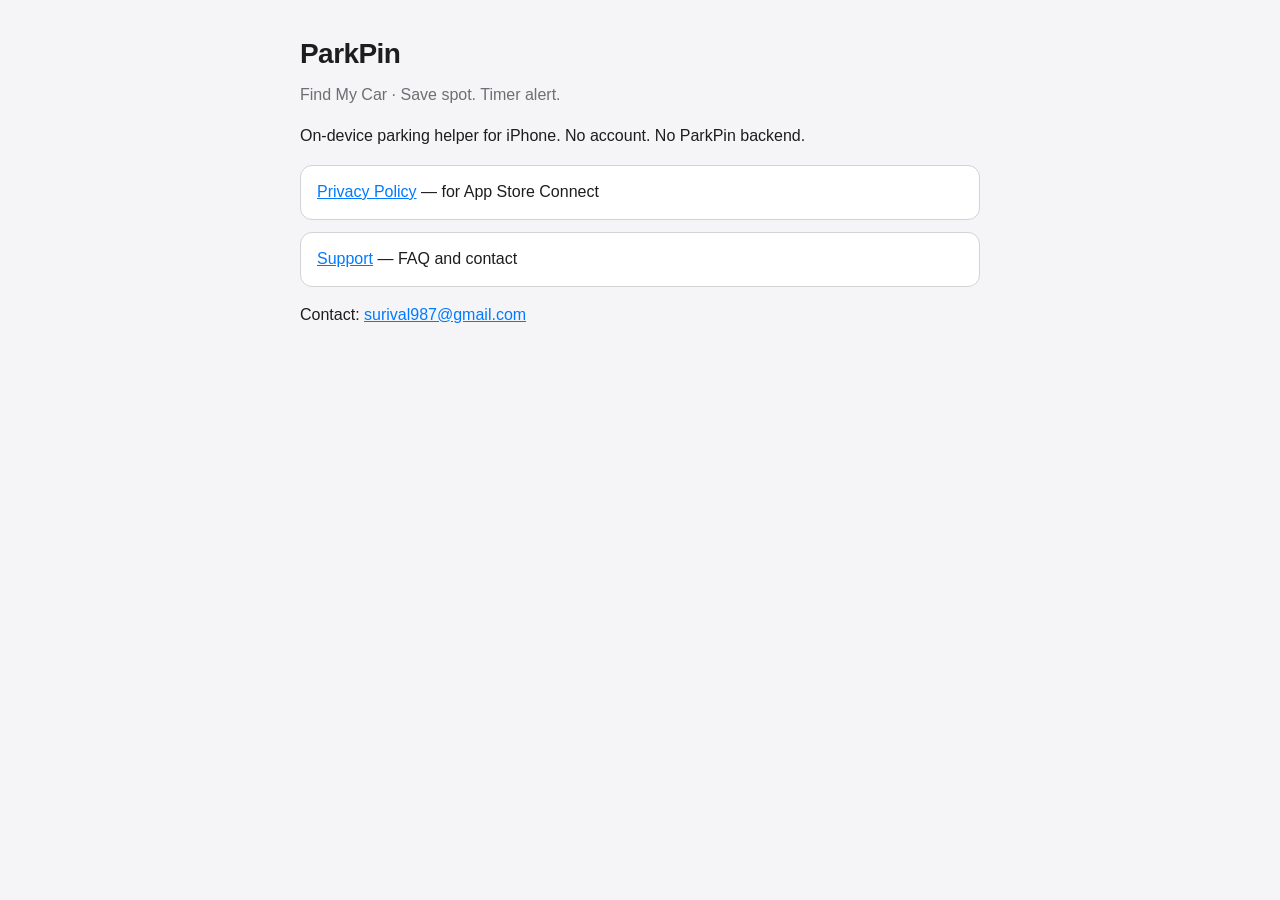
==== index.html @ 0d4ce121 "Add files via upload first commit" ====
<!DOCTYPE html>
<html lang="en">
<head>
  <meta charset="utf-8" />
  <meta name="viewport" content="width=device-width, initial-scale=1" />
  <title>ParkPin — Legal</title>
  <meta name="description" content="Privacy Policy and Support for ParkPin iOS app." />
  <link rel="stylesheet" href="styles.css" />
</head>
<body>
  <main class="wrap">
    <h1>ParkPin</h1>
    <p class="meta">Find My Car · Save spot. Timer alert.</p>
    <p>On-device parking helper for iPhone. No account. No ParkPin backend.</p>
    <ul class="links">
      <li><a href="privacy.html">Privacy Policy</a> — for App Store Connect</li>
      <li><a href="support.html">Support</a> — FAQ and contact</li>
    </ul>
    <p>Contact: <a href="mailto:surival987@gmail.com">surival987@gmail.com</a></p>
  </main>
</body>
</html>
---- styles.css ----
:root {
  color-scheme: light dark;
  --bg: #f5f5f7;
  --fg: #1d1d1f;
  --muted: #6e6e73;
  --link: #007aff;
  --card: #ffffff;
  --border: #d2d2d7;
  font-family: -apple-system, BlinkMacSystemFont, "Segoe UI", Roboto, Helvetica, Arial, sans-serif;
}

@media (prefers-color-scheme: dark) {
  :root {
    --bg: #000000;
    --fg: #f5f5f7;
    --muted: #a1a1a6;
    --link: #0a84ff;
    --card: #1c1c1e;
    --border: #38383a;
  }
}

* { box-sizing: border-box; }

body {
  margin: 0;
  background: var(--bg);
  color: var(--fg);
  line-height: 1.55;
}

.wrap {
  max-width: 720px;
  margin: 0 auto;
  padding: 32px 20px 64px;
}

.nav {
  margin-bottom: 24px;
  font-size: 0.95rem;
}

.nav a[aria-current="page"] {
  font-weight: 600;
  text-decoration: none;
  color: var(--fg);
}

a { color: var(--link); }

h1 {
  font-size: 1.75rem;
  letter-spacing: -0.02em;
  margin: 0 0 8px;
}

h2 {
  font-size: 1.15rem;
  margin-top: 1.75rem;
  margin-bottom: 0.5rem;
}

h3 {
  font-size: 1.05rem;
  margin-top: 1.25rem;
  margin-bottom: 0.35rem;
}

.meta {
  color: var(--muted);
  margin-top: 0;
}

ul, ol { padding-left: 1.25rem; }

.links {
  list-style: none;
  padding: 0;
}

.links li {
  margin: 12px 0;
  padding: 14px 16px;
  background: var(--card);
  border: 1px solid var(--border);
  border-radius: 12px;
}

.disclaimer {
  font-size: 0.85rem;
  color: var(--muted);
  margin-top: 2rem;
}

footer {
  margin-top: 2.5rem;
  padding-top: 1rem;
  border-top: 1px solid var(--border);
  font-size: 0.95rem;
}

code {
  font-size: 0.9em;
  background: var(--card);
  border: 1px solid var(--border);
  border-radius: 4px;
  padding: 0.1em 0.35em;
}
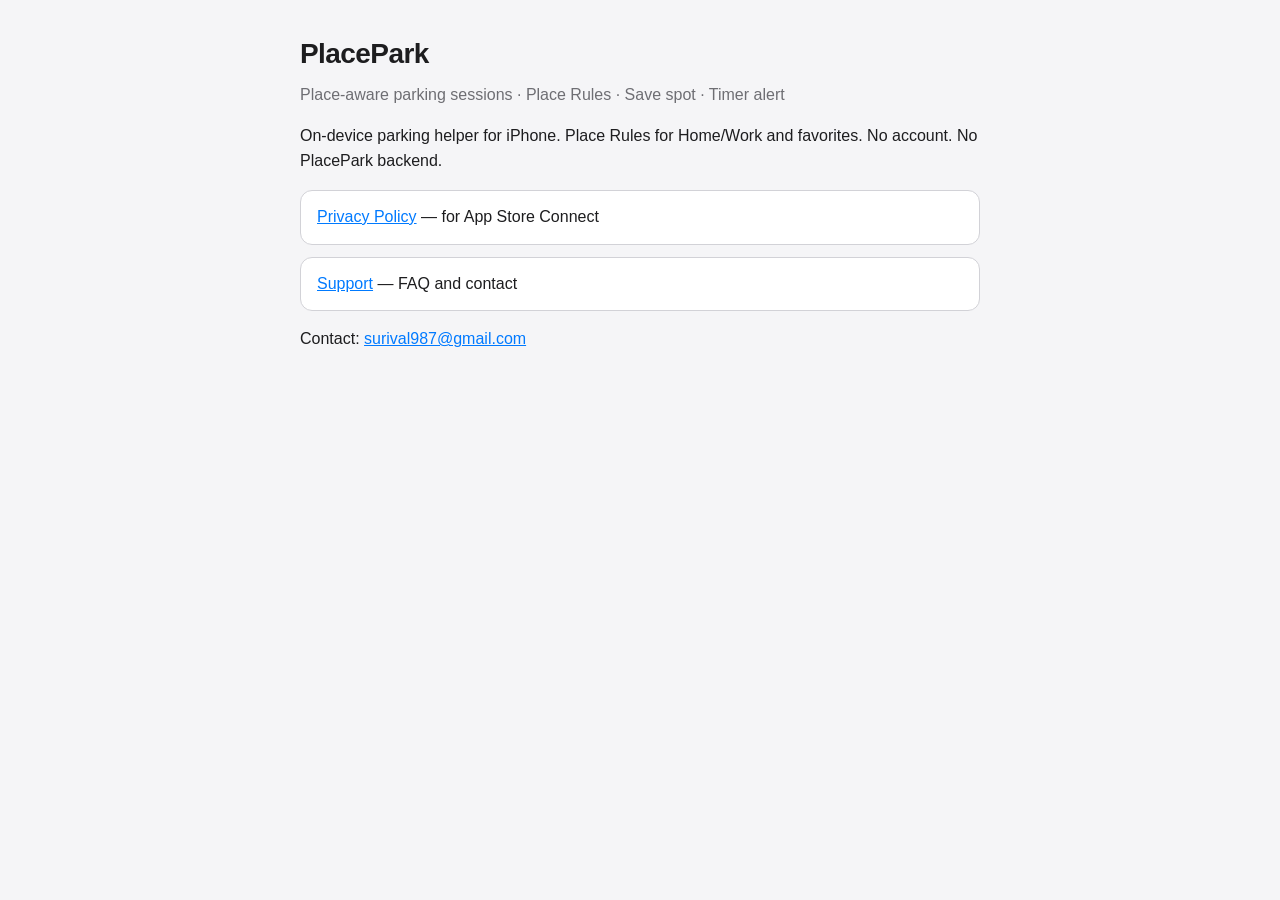
==== commit 3b54011c: "Add files via upload update。new" ====
--- a/index.html
+++ b/index.html
@@ -3,15 +3,15 @@
 <head>
   <meta charset="utf-8" />
   <meta name="viewport" content="width=device-width, initial-scale=1" />
-  <title>ParkPin — Legal</title>
-  <meta name="description" content="Privacy Policy and Support for ParkPin iOS app." />
+  <title>PlacePark — Legal</title>
+  <meta name="description" content="Privacy Policy and Support for PlacePark iOS app." />
   <link rel="stylesheet" href="styles.css" />
 </head>
 <body>
   <main class="wrap">
-    <h1>ParkPin</h1>
-    <p class="meta">Find My Car · Save spot. Timer alert.</p>
-    <p>On-device parking helper for iPhone. No account. No ParkPin backend.</p>
+    <h1>PlacePark</h1>
+    <p class="meta">Place-aware parking sessions · Place Rules · Save spot · Timer alert</p>
+    <p>On-device parking helper for iPhone. Place Rules for Home/Work and favorites. No account. No PlacePark backend.</p>
     <ul class="links">
       <li><a href="privacy.html">Privacy Policy</a> — for App Store Connect</li>
       <li><a href="support.html">Support</a> — FAQ and contact</li>
